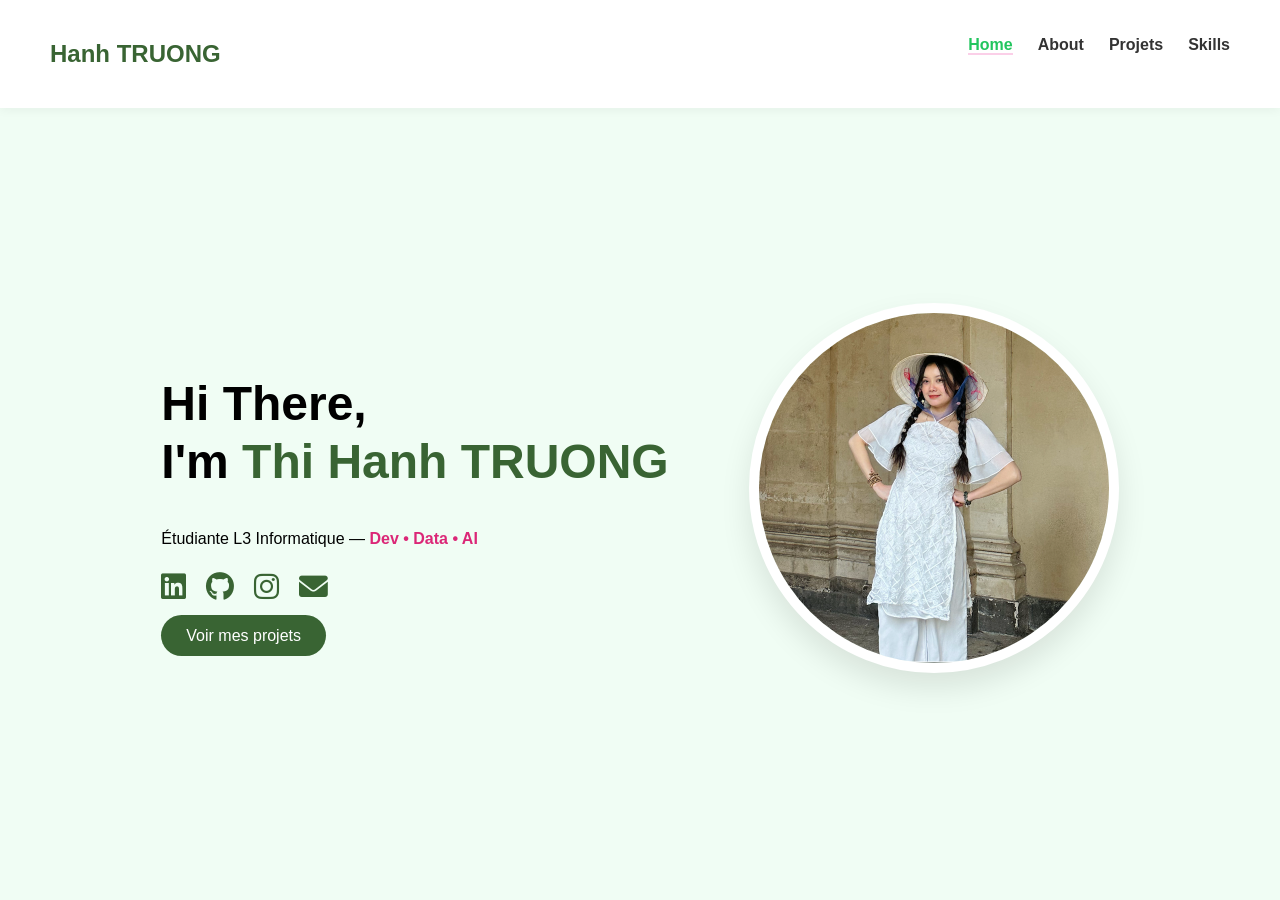
==== index.html @ c7cbb9d1 "mine" ====
<!DOCTYPE html>
<html lang="fr">
<head>
    <meta charset="UTF-8">
    <title>Thi Hanh TRUONG | Home</title>
    <meta name="viewport" content="width=device-width, initial-scale=1">
    <link rel="stylesheet" href="https://cdnjs.cloudflare.com/ajax/libs/font-awesome/6.0.0/css/all.min.css">
    <link rel="stylesheet" href="style.css">
    <script defer src="apps.js"></script>
</head>
<body>
    <header>
        <nav class="nav">
            <h1 class="logo">Hanh TRUONG</h1>
            <ul>
                <li><a href="index.html" class="active">Home</a></li>
                <li><a href="about.html">About</a></li>
                <li><a href="projects.html">Projets</a></li>
                <li><a href="skills.html">Skills</a></li>
            </ul>
        </nav>
</header>

    <main class="home-hero">
        <div class="hero-content">
            <div class="hero-text">
                <h2>Hi There, <br>I'm <span>Thi Hanh TRUONG</span></h2>
                <p>Étudiante L3 Informatique — <strong class="highlight">Dev • Data • AI</strong></p>
                <div class="social-icons">
                    <a href="https://www.linkedin.com/in/thihanhtruong/" target="_blank"><i class="fab fa-linkedin"></i></a>
                    <a href="https://github.com/kateeht" target="_blank"><i class="fab fa-github"></i></a> 
                    <a href="https://www.instagram.com/katee.ht/" target="_blank"><i class="fab fa-instagram"></i></a>
                    <a href="mailto:thihanh.truongg@gmail.com" title="Envoyez-moi un email"><i class="fas fa-envelope"></i></a>
                </div>
                <a href="projects.html" class="btn-main">Voir mes projets</a>
            </div>
            <div class="hero-img-container">
                <img src="data/me.png" alt="Thi Hanh TRUONG" class="profile-img">
            </div>
        </div>
    </main>
</body>
</html>
---- style.css ----
:root {
  --green-moc: #396433;    
  --green-leaf: #22c55e;   
  --pink-pastel: #fbcfe8;  
  --bg-soft: #f0fdf4;      
}

body {
  margin: 0;
  font-family: 'Segoe UI', Tahoma, Geneva, Verdana, sans-serif;
  background-color: var(--bg-soft);
}

.nav {
  display: flex;
  justify-content: space-between;
  padding: 20px 50px;
  background: white;
  box-shadow: 0 2px 10px rgba(0,0,0,0.05);
  
}

.logo { color: var(--green-moc); }

.nav ul { display: flex; gap: 25px; list-style: none; }

.nav a { 
  text-decoration: none; 
  color: #333; 
  font-weight: 600; 
}

.nav a:hover, .nav a.active { color: var(--green-leaf); border-bottom: 2px solid var(--pink-pastel); }

/* Home Layout */
.home-hero {
  height: 85vh;
  display: flex;
  align-items: center;
  justify-content: center;
}

.hero-content {
  display: flex;
  align-items: center;
  gap: 80px;
}

.hero-text h2 { font-size: 3rem; line-height: 1.2; }

.hero-text span { color: var(--green-moc); }

.highlight { color: #db2777;}

.profile-img {
  width: 350px;
  height: 350px;
  border-radius: 50%;
  border: 10px solid white;
  box-shadow: 0 15px 30px rgba(0,0,0,0.1);
  background-color: var(--pink-pastel); 
  object-fit: cover;
}

.social-icons { margin: 25px 0; display: flex; gap: 20px; }

.social-icons i { 
  font-size: 1.8rem; 
  color: var(--green-moc); 
  transition: 0.3s; 
}

.social-icons i:hover { color: #f472b6; transform: translateY(-5px); }

.btn-main {
  padding: 12px 25px;
  background: var(--green-moc);
  color: white;
  text-decoration: none;
  border-radius: 50px;
}

/* Container */
.container {
    max-width: 1100px; 
    margin: 40px auto; 
    padding: 0 20px;
}

.section-title {
    color: var(--green-moc);
    border-bottom: 3px solid var(--pink-pastel);
    display: inline-block;
    margin-bottom: 30px;
}

.about-flex {
    display: flex;
    gap: 40px;
    margin-bottom: 60px;
    background: white;
    padding: 30px;
    border-radius: 15px;
    box-shadow: 0 5px 15px rgba(0,0,0,0.05);
}

.about-meta ul {
    list-style: none;
    padding: 0;
}

.about-meta li {
    margin-bottom: 15px;
    color: var(--green-moc);
}

/* Education */
.timeline {
    border-left: 3px solid var(--pink-pastel);
    padding-left: 30px;
    position: relative;
}

.timeline-item {
    margin-bottom: 40px;
    position: relative;
}

.timeline-dot {
    width: 15px;
    height: 15px;
    background: var(--green-leaf);
    border-radius: 50%;
    position: absolute;
    left: -39px;
    top: 5px;
    border: 3px solid var(--pink-pastel);
}

.timeline-content h3 {
    margin: 0;
    color: var(--green-moc);
}

.timeline-content .date {
    font-weight: bold;
    color: #db2777; 
}

/* Skills Grid */
.skills-grid {
    display: grid;
    grid-template-columns: repeat(auto-fit, minmax(400px, 1fr));
    gap: 30px;
    margin-top: 30px;
}

.skill-category {
    background: white;
    padding: 25px;
    border-radius: 15px;
    box-shadow: 0 4px 15px rgba(0,0,0,0.05);
    border-top: 5px solid var(--green-moc);
}

.skill-category h3 {
    margin-bottom: 20px;
    color: var(--green-moc);
}

/* Progress Bars */
.skill-item {
    margin-bottom: 15px;
}

.skill-item span {
    display: block;
    margin-bottom: 5px;
    font-weight: 600;
}

.progress-bar {
    background: #e5e7eb;
    height: 10px;
    border-radius: 5px;
    overflow: hidden;
}

.progress {
    background: linear-gradient(90deg, var(--green-leaf), var(--pink-pastel));
    height: 100%;
    border-radius: 5px;
    transition: width 1s ease-in-out;
}

/* Tags */
.skill-tags {
    display: flex;
    flex-wrap: wrap;
    gap: 10px;
}

.tag {
    background: var(--green-soft);
    color: var(--green-moc);
    padding: 8px 15px;
    border-radius: 20px;
    font-size: 0.9rem;
    font-weight: bold;
}

.tag.pink {
    background: var(--pink-soft);
    color: #db2777;
}
/* Layout (Stacked Layout) */
.project-item-detail {
    display: flex;
    flex-direction: column; 
    gap: 20px;
    margin-bottom: 80px;
    background: white;
    padding: 40px;
    border-radius: 20px;
    box-shadow: 0 10px 30px rgba(0,0,0,0.08);
}

.project-item-detail.reverse {
    flex-direction: column;
}

.project-image-box, .project-content-box {
    width: 100%; 
}

.main-img {
    width: 100%;
    max-height: 500px;
    object-fit: cover;
    border-radius: 15px;
    margin-bottom: 20px;
}
/* Layout Storyboard */
.project-mini-gallery {
    display: flex;
    flex-direction: column;
    gap: 10px; 
    margin-top: 25px;
}

.gallery-item {
    display: flex;
    align-items: center;
    gap: 15px;
    background: #ffffff;
    padding: 15px; 
    border-radius: 12px;
    border: 1px solid var(--pink-pastel);
    box-shadow: 0 2px 8px rgba(0,0,0,0.05);
    max-width: 900px; 
    margin: 0 auto;
}

.gallery-item img {
    flex: 0 0 70%; 
    max-width: 680px; 
    height: auto;
    border-radius: 8px;
}

.gallery-info span {
    font-size: 1.1rem; 
    margin-bottom: 5px;
}

.gallery-info p {
    font-size: 0.9rem;
    margin: 0;
}

.tech-tag {
    display: inline-block;
    background-color: var(--pink-pastel); 
    color: var(--green-moc); 
    padding: 5px 10px;
    border-radius: 15px; 
    font-size: 0.85rem;
    font-weight: 600;
    margin-right: 8px; 
    margin-bottom: 8px; 
    border: 1px solid var(--green-leaf); 
}
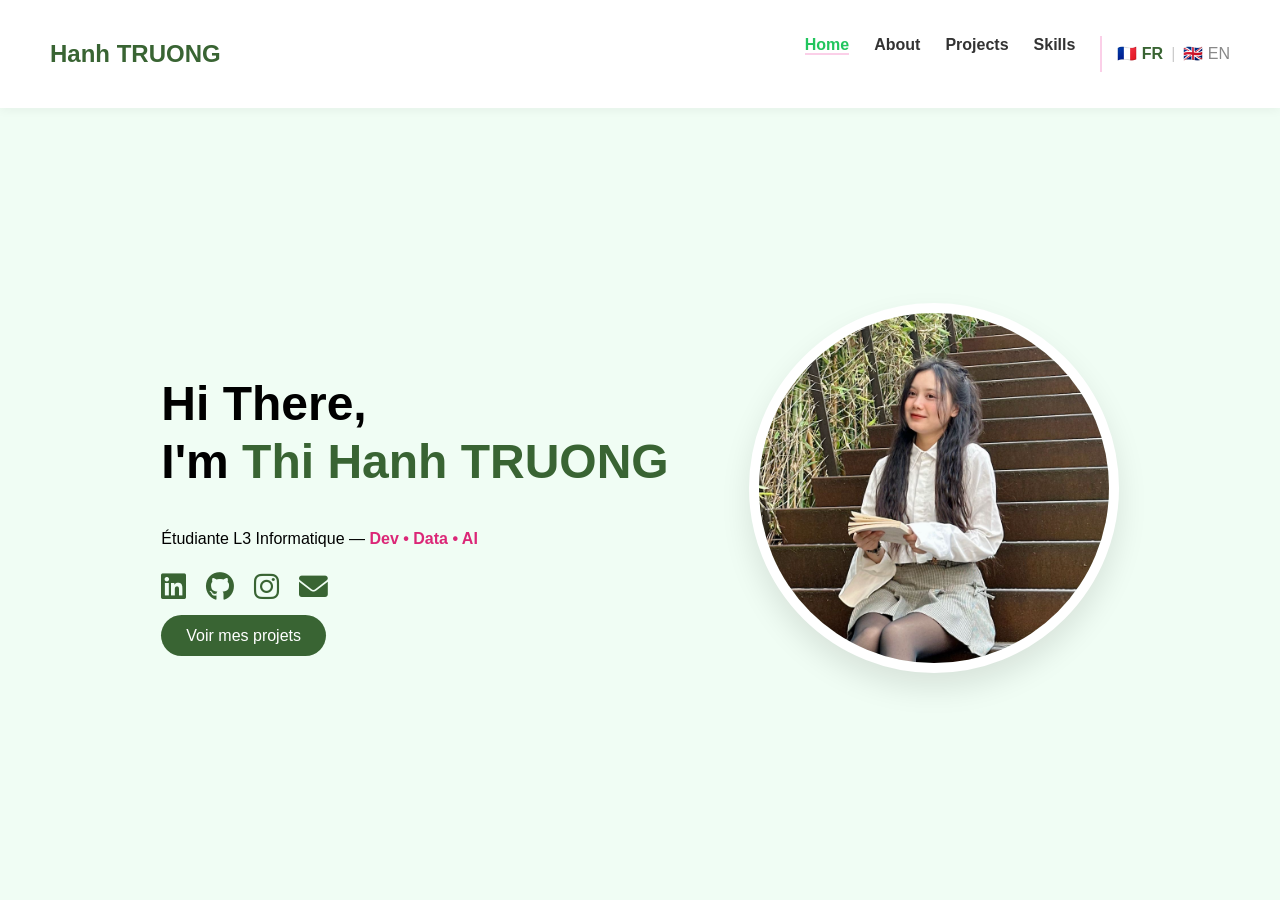
==== commit 28e0bae9: "en" ====
--- a/index.html
+++ b/index.html
@@ -15,8 +15,13 @@
             <ul>
                 <li><a href="index.html" class="active">Home</a></li>
                 <li><a href="about.html">About</a></li>
-                <li><a href="projects.html">Projets</a></li>
+                <li><a href="projects.html">Projects</a></li>
                 <li><a href="skills.html">Skills</a></li>
+                <li style="border-left: 2px solid var(--pink-pastel); padding-left: 15px; display: flex; gap: 8px; align-items: center;">
+                <span style="font-weight: bold; color: var(--green-moc); cursor: default;" title="Français">🇫🇷 FR</span>
+                <span style="color: #ccc;">|</span>
+                <a href="index_en.html" style="color: #888; font-weight: normal;" title="Switch to English">🇬🇧 EN</a>
+                </li>
             </ul>
         </nav>
 </header>
--- a/style.css
+++ b/style.css
@@ -289,4 +289,171 @@
     margin-right: 8px; 
     margin-bottom: 8px; 
     border: 1px solid var(--green-leaf); 
-}+}
+
+/* =======================================================
+   MOBILE RESPONSIVE (Tối ưu hóa cho màn hình điện thoại)
+   ======================================================= */
+@media screen and (max-width: 768px) {
+    
+    /* 1. (Navigation) */
+    .nav {
+        flex-direction: column; 
+        align-items: center;
+        padding: 15px;
+        gap: 15px;
+    }
+    
+    .nav ul {
+        flex-wrap: wrap; 
+        justify-content: center;
+        padding: 0;
+        gap: 15px;
+    }
+
+    /* 2. (Hero Section) */
+    .home-hero {
+        height: auto; 
+        padding: 40px 20px;
+    }
+
+    .hero-content {
+        flex-direction: column-reverse; 
+        text-align: center;
+        gap: 30px;
+    }
+
+    .hero-text {
+        display: flex;
+        flex-direction: column;
+        align-items: center; 
+    }
+
+    .hero-text h2 {
+        font-size: 2rem; 
+    }
+
+    .profile-img {
+        width: 220px;
+        height: 220px;
+        border-width: 6px;
+    }
+
+    /* 3.  About */
+    .about-flex {
+        flex-direction: column; 
+        padding: 20px;
+    }
+
+    /* 4.Skills  */
+    .skills-grid {
+
+        grid-template-columns: 1fr; 
+    }
+
+    /* 5. Projects  */
+    .project-item-detail {
+        padding: 20px; 
+    }
+
+    .project-content-box h3 {
+        font-size: 1.5rem;
+    }
+
+    /* 6. Gallery Project */
+    .gallery-item {
+        flex-direction: column; 
+        text-align: center;
+        padding: 15px 10px;
+    }
+
+    .gallery-item img {
+        flex: auto; 
+        width: 100%;
+        max-width: 100%;
+        margin-bottom: 15px;
+    }
+}
+
+/* =======================================================
+   MOBILE RESPONSIVE 
+   ======================================================= */
+@media screen and (max-width: 768px) {
+    
+    /* (Navigation) */
+    .nav {
+        flex-direction: column; 
+        align-items: center;
+        padding: 15px;
+        gap: 15px;
+    }
+    
+    .nav ul {
+        flex-wrap: wrap; 
+        justify-content: center;
+        padding: 0;
+        gap: 15px;
+    }
+
+    /* 2.(Hero Section) */
+    .home-hero {
+        height: auto;
+        padding: 40px 20px;
+    }
+
+    .hero-content {
+        flex-direction: column-reverse; 
+        text-align: center;
+        gap: 30px;
+    }
+
+    .hero-text {
+        display: flex;
+        flex-direction: column;
+        align-items: center;
+    }
+
+    .hero-text h2 {
+        font-size: 2rem;
+    }
+
+    .profile-img {
+        width: 220px;
+        height: 220px;
+        border-width: 6px;
+    }
+
+    /* 3. About  */
+    .about-flex {
+        flex-direction: column; 
+        padding: 20px;
+    }
+
+    /* 4. Skills */
+    .skills-grid {
+        grid-template-columns: 1fr; 
+    }
+
+    /* 5. Projects*/
+    .project-item-detail {
+        padding: 20px;
+    }
+
+    .project-content-box h3 {
+        font-size: 1.5rem;
+    }
+
+    /* 6. Gallery dans Project */
+    .gallery-item {
+        flex-direction: column;
+        text-align: center;
+        padding: 15px 10px;
+    }
+
+    .gallery-item img {
+        flex: auto; 
+        width: 100%;
+        max-width: 100%;
+        margin-bottom: 15px;
+    }
+}
